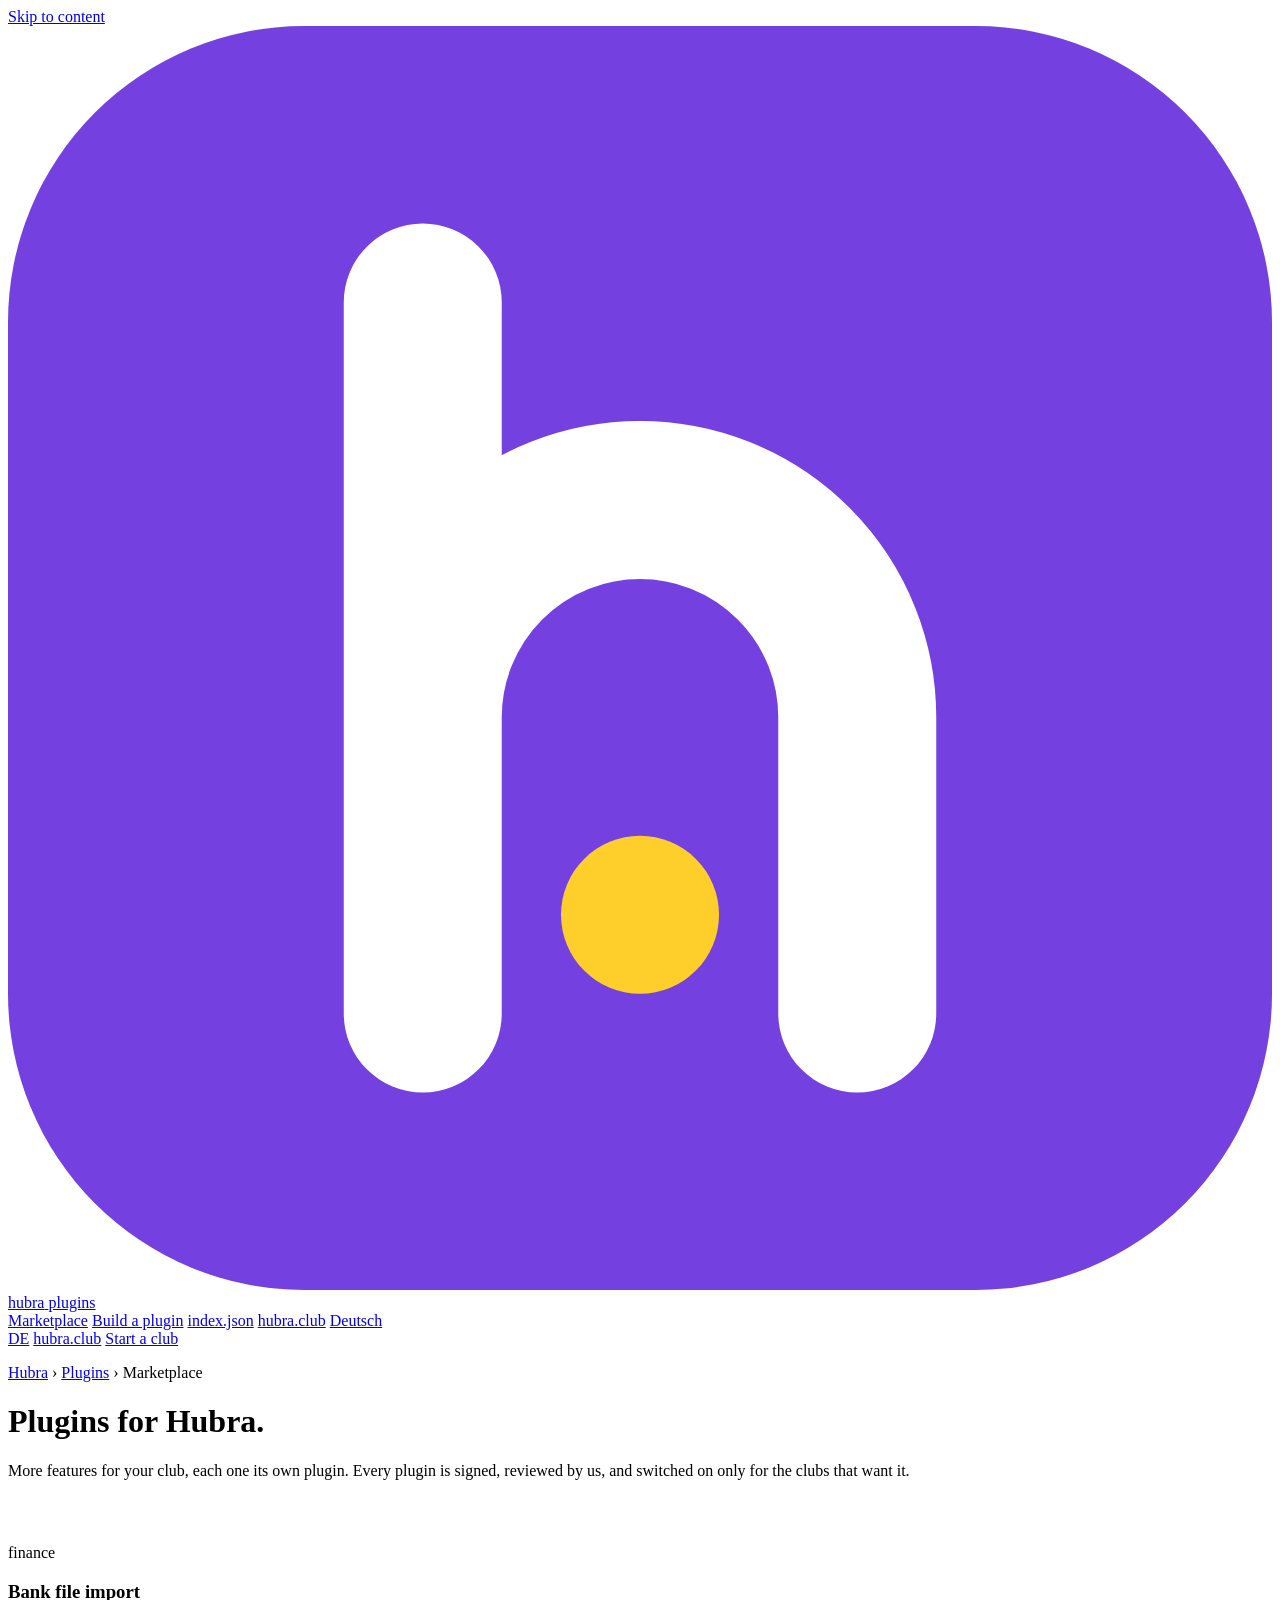
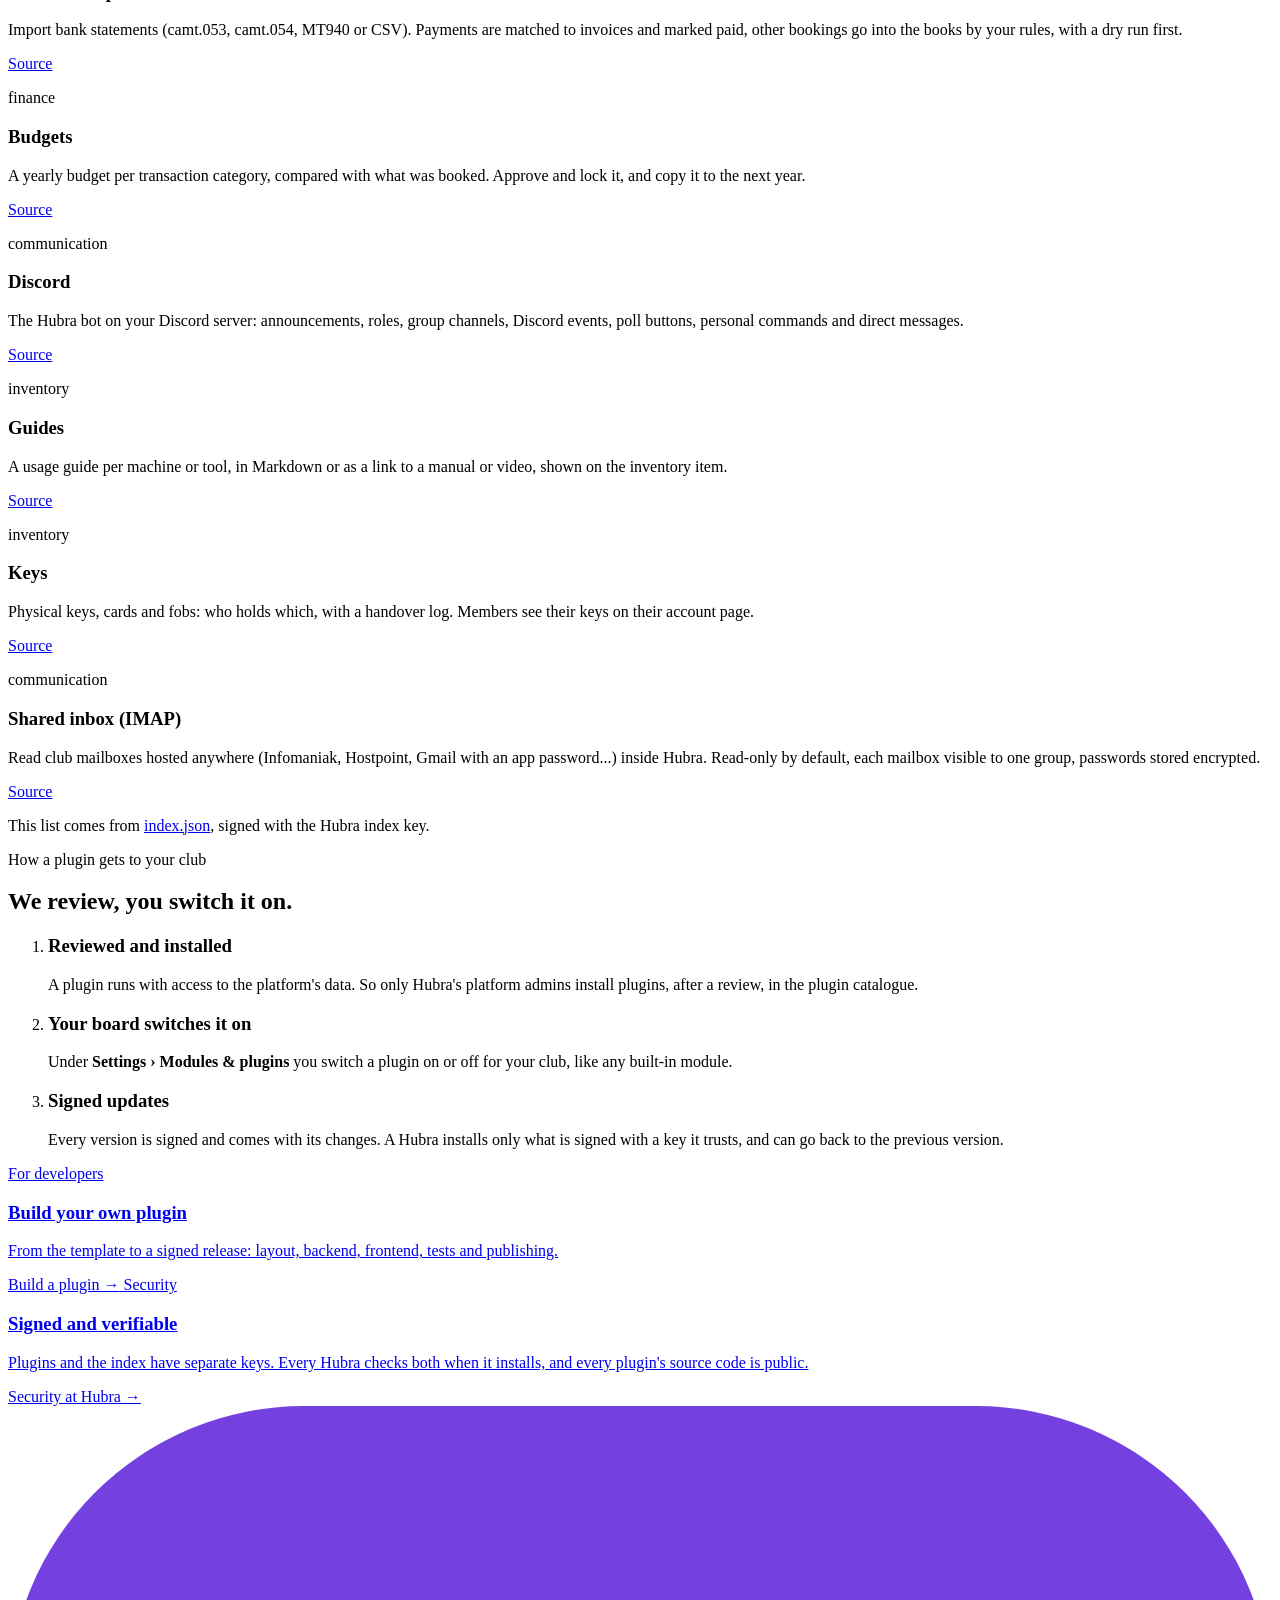
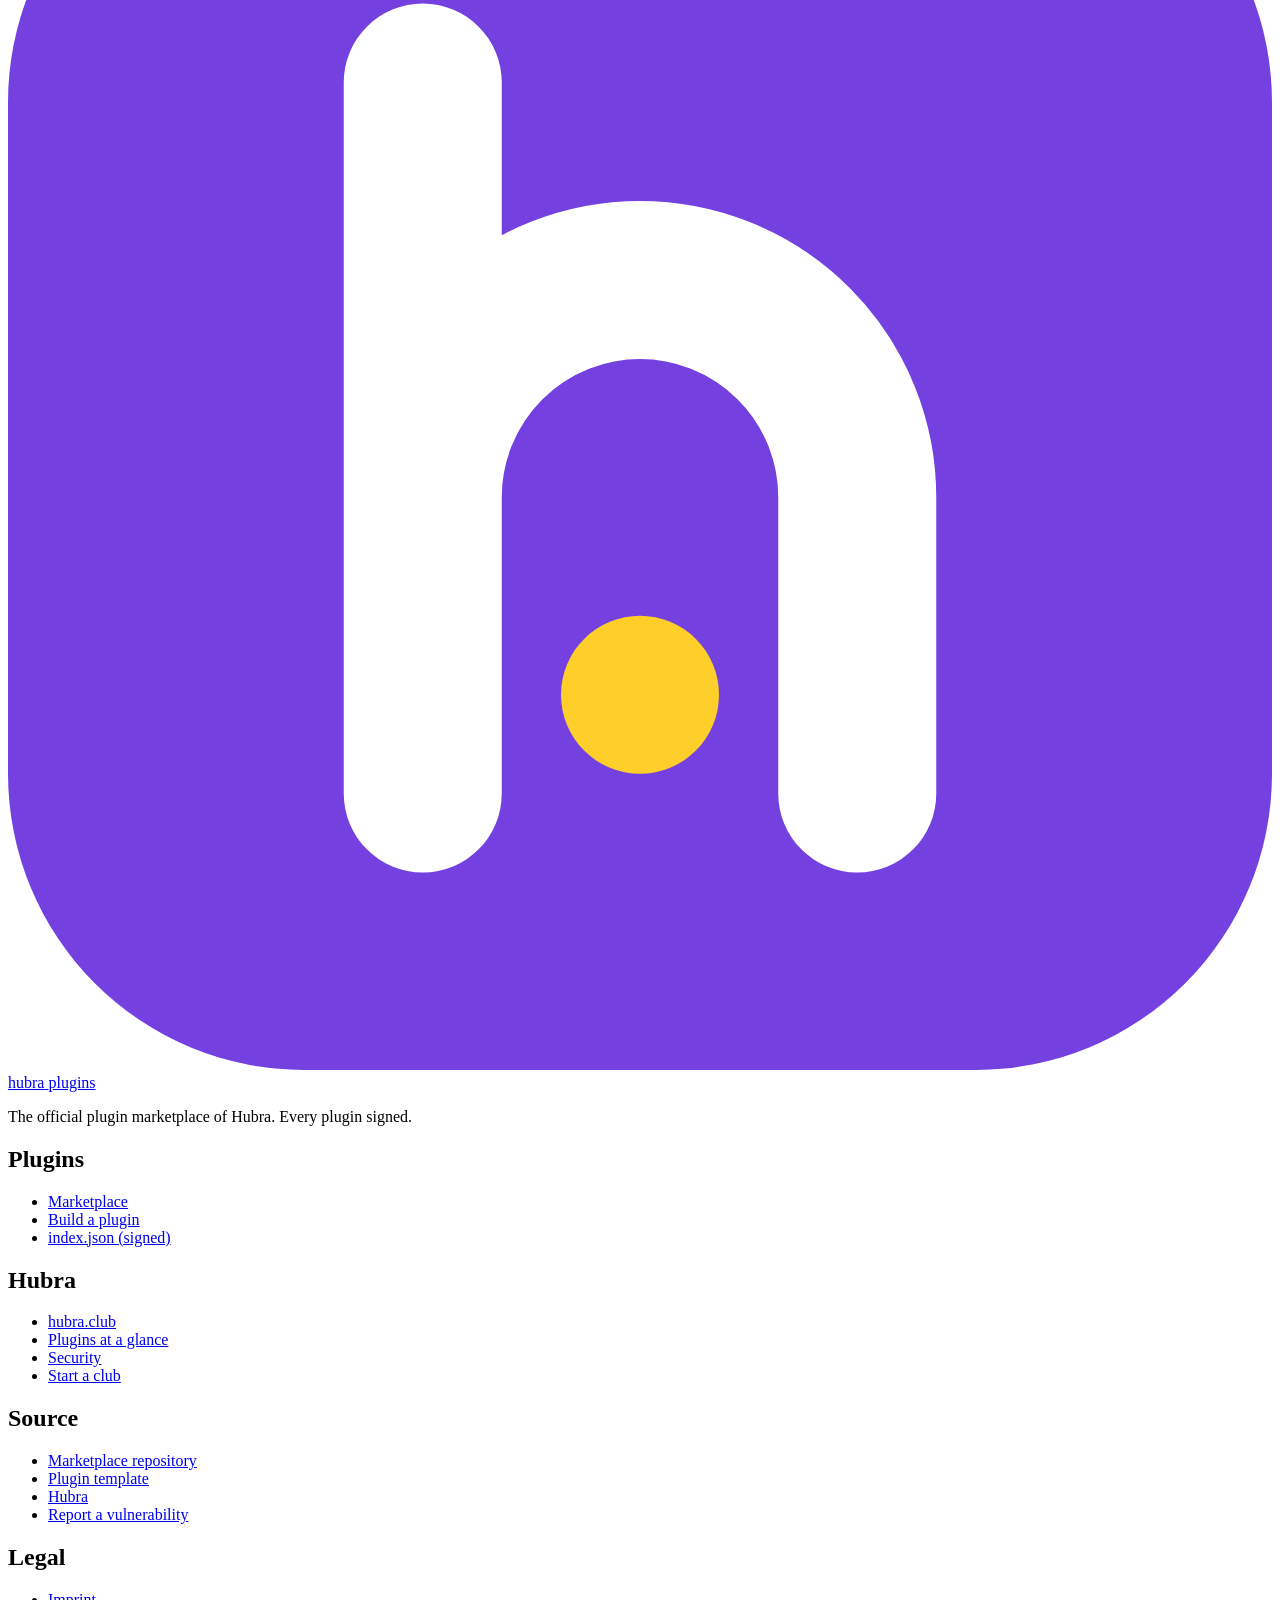
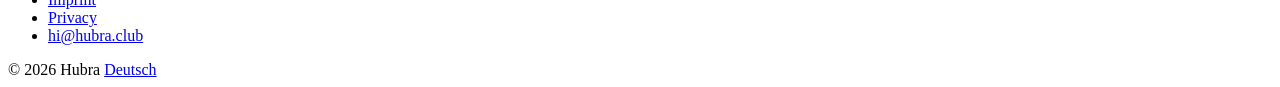
==== public/en/index.html @ 665e443a "Add the Marketplace and plugin guide pages to plugins.hubra.club A small static site next to the sig" ====
<!doctype html>
<html lang="en">
<head>
<meta charset="utf-8">
<meta name="viewport" content="width=device-width, initial-scale=1">
<title>Hubra Plugins: the marketplace</title>
<meta name="description" content="The official plugin marketplace of Hubra: bank import, budgets, Discord, shared inbox, keys and guides. Every plugin signed and reviewed.">
<link rel="canonical" href="https://plugins.hubra.club/en/">
<link rel="alternate" hreflang="de-CH" href="https://plugins.hubra.club/">
<link rel="alternate" hreflang="en" href="https://plugins.hubra.club/en/">
<link rel="alternate" hreflang="x-default" href="https://plugins.hubra.club/">
<meta name="theme-color" content="#7441e0">
<meta name="color-scheme" content="light dark">
<link rel="icon" href="/assets/favicon.svg" type="image/svg+xml">
<link rel="icon" href="/favicon.ico" sizes="32x32">
<link rel="apple-touch-icon" href="/assets/apple-touch-icon.png">
<meta property="og:type" content="website">
<meta property="og:site_name" content="Hubra Plugins">
<meta property="og:title" content="Hubra Plugins: the marketplace">
<meta property="og:description" content="The official plugin marketplace of Hubra: bank import, budgets, Discord, shared inbox, keys and guides. Every plugin signed and reviewed.">
<meta property="og:url" content="https://plugins.hubra.club/en/">
<meta property="og:image" content="https://hubra.club/assets/og-en.png">
<meta property="og:locale" content="en_GB">
<meta name="twitter:card" content="summary_large_image">
<link rel="preload" href="/assets/fonts/bricolage-grotesque-latin-wght-normal.woff2" as="font" type="font/woff2" crossorigin>
<link rel="preload" href="/assets/fonts/hanken-grotesk-latin-wght-normal.woff2" as="font" type="font/woff2" crossorigin>
<link rel="stylesheet" href="/assets/site.css">
<script src="/assets/theme.js"></script>
<link rel="stylesheet" href="/assets/market.css">
<script src="/assets/market.js" defer></script>
</head>
<body>
<a class="skip" href="#main">Skip to content</a>

<header class="top" id="top">
  <div class="wrap">
    <a class="brand" href="/en/" aria-label="Hubra Plugins, marketplace">
      <svg viewBox="0 0 64 64" aria-hidden="true"><rect width="64" height="64" rx="15" fill="#7441e0"/><path d="M21 14V50M21 35a11 11 0 0 1 22 0V50" fill="none" stroke="#fff" stroke-width="8" stroke-linecap="round" stroke-linejoin="round"/><circle cx="32" cy="45" r="4" fill="#fece2b"/></svg>
      <span class="wordmark">hubra</span>
      <span class="brand-sub">plugins</span>
    </a>
    <nav class="nav" id="nav" aria-label="Main navigation">
      <a href="/en/" aria-current="page">Marketplace</a>
      <a href="/en/develop/">Build a plugin</a>
      <a href="/index.json">index.json</a>
      <span class="nav-extra">
        <a href="https://hubra.club/en/plugins/">hubra.club</a>
        <a href="/" hreflang="de-CH" lang="de-CH">Deutsch</a>
      </span>
    </nav>
    <div class="top-actions">
      <button class="icon-btn theme-btn" type="button" aria-label="Change colour scheme" title="Change colour scheme" hidden><svg class="i-auto" viewBox="0 0 24 24" aria-hidden="true"><circle cx="12" cy="12" r="8.5"/><path d="M12 3.5v17a8.5 8.5 0 0 0 0-17z" fill="currentColor" stroke="none"/></svg><svg class="i-light" viewBox="0 0 24 24" aria-hidden="true"><circle cx="12" cy="12" r="4"/><path d="M12 2.5v2M12 19.5v2M4.6 4.6 6 6M18 18l1.4 1.4M2.5 12h2M19.5 12h2M4.6 19.4 6 18M18 6l1.4-1.4"/></svg><svg class="i-dark" viewBox="0 0 24 24" aria-hidden="true"><path d="M20 14.5A8.5 8.5 0 0 1 9.5 4a8.5 8.5 0 1 0 10.5 10.5z"/></svg></button>
      <a class="lang" href="/" hreflang="de-CH" lang="de-CH" title="Deutsch">DE</a>
      <a class="signin" href="https://hubra.club/en/plugins/">hubra.club</a>
      <a class="btn btn-p btn-sm" href="https://sso.hubra.club/start">Start a club</a>
      <button class="icon-btn menu-btn" type="button" aria-label="Menu" aria-expanded="false" aria-controls="nav" hidden><svg viewBox="0 0 24 24" aria-hidden="true"><path d="M4 7h16M4 12h16M4 17h16"/></svg></button>
    </div>
  </div>
</header>

<main id="main">
<div class="doc-hero page-hero">
  <div class="wrap">
    <p class="crumbs"><a href="https://hubra.club/en/">Hubra</a> › <a href="https://hubra.club/en/plugins/">Plugins</a> › Marketplace</p>
    <h1>Plugins for Hubra.</h1>
    <p>More features for your club, each one its own plugin. Every plugin is signed, reviewed by us, and switched on only for the clubs that want it.</p>
  </div>
</div>

<section id="marketplace" style="padding-top:48px">
  <div class="wrap">
    <div class="market-bar" data-market-bar hidden>
      <input type="search" placeholder="Search plugins" aria-label="Search plugins">
      <div class="chips" role="group" aria-label="Filter by area"></div>
      <span class="market-status" data-market-status aria-live="polite"></span>
    </div>
    <div class="grid" data-market>
      <article class="feat plugin-card" id="bank-import">
        <div class="top-row"><div class="tags"><span class="tag">finance</span></div></div>
        <h3>Bank file import</h3>
        <p>Import bank statements (camt.053, camt.054, MT940 or CSV). Payments are matched to invoices and marked paid, other bookings go into the books by your rules, with a dry run first.</p>
        <p class="links"><a href="https://github.com/hubra-app/hubra-plugin-bank-import">Source</a></p>
      </article>
      <article class="feat plugin-card" id="budgets">
        <div class="top-row"><div class="tags"><span class="tag">finance</span></div></div>
        <h3>Budgets</h3>
        <p>A yearly budget per transaction category, compared with what was booked. Approve and lock it, and copy it to the next year.</p>
        <p class="links"><a href="https://github.com/hubra-app/hubra-plugin-budgets">Source</a></p>
      </article>
      <article class="feat plugin-card" id="discord">
        <div class="top-row"><div class="tags"><span class="tag">communication</span></div></div>
        <h3>Discord</h3>
        <p>The Hubra bot on your Discord server: announcements, roles, group channels, Discord events, poll buttons, personal commands and direct messages.</p>
        <p class="links"><a href="https://github.com/hubra-app/hubra-plugin-discord">Source</a></p>
      </article>
      <article class="feat plugin-card" id="guides">
        <div class="top-row"><div class="tags"><span class="tag">inventory</span></div></div>
        <h3>Guides</h3>
        <p>A usage guide per machine or tool, in Markdown or as a link to a manual or video, shown on the inventory item.</p>
        <p class="links"><a href="https://github.com/hubra-app/hubra-plugin-guides">Source</a></p>
      </article>
      <article class="feat plugin-card" id="keys">
        <div class="top-row"><div class="tags"><span class="tag">inventory</span></div></div>
        <h3>Keys</h3>
        <p>Physical keys, cards and fobs: who holds which, with a handover log. Members see their keys on their account page.</p>
        <p class="links"><a href="https://github.com/hubra-app/hubra-plugin-keys">Source</a></p>
      </article>
      <article class="feat plugin-card" id="imap-inbox">
        <div class="top-row"><div class="tags"><span class="tag">communication</span></div></div>
        <h3>Shared inbox (IMAP)</h3>
        <p>Read club mailboxes hosted anywhere (Infomaniak, Hostpoint, Gmail with an app password...) inside Hubra. Read-only by default, each mailbox visible to one group, passwords stored encrypted.</p>
        <p class="links"><a href="https://github.com/hubra-app/hubra-plugin-imap-inbox">Source</a></p>
      </article>
    </div>
    <p class="trust-line" data-market-trust>This list comes from <a href="/index.json">index.json</a>, signed with the Hubra index key.</p>
  </div>
</section>

<section id="how" style="padding-top:0">
  <div class="wrap">
    <div class="sec-head">
      <span class="eyebrow">How a plugin gets to your club</span>
      <h2>We review, you switch it on.</h2>
    </div>
    <ol class="steps">
      <li><h3>Reviewed and installed</h3><p>A plugin runs with access to the platform's data. So only Hubra's platform admins install plugins, after a review, in the plugin catalogue.</p></li>
      <li><h3>Your board switches it on</h3><p>Under <strong>Settings › Modules &amp; plugins</strong> you switch a plugin on or off for your club, like any built-in module.</p></li>
      <li><h3>Signed updates</h3><p>Every version is signed and comes with its changes. A Hubra installs only what is signed with a key it trusts, and can go back to the previous version.</p></li>
    </ol>
  </div>
</section>

<section id="more" style="padding-top:0">
  <div class="wrap duo">
    <a class="feat link-card" href="/en/develop/">
      <span class="tag">For developers</span>
      <h3>Build your own plugin</h3>
      <p>From the template to a signed release: layout, backend, frontend, tests and publishing.</p>
      <span class="more-link">Build a plugin →</span>
    </a>
    <a class="feat link-card" href="https://hubra.club/en/security/">
      <span class="tag">Security</span>
      <h3>Signed and verifiable</h3>
      <p>Plugins and the index have separate keys. Every Hubra checks both when it installs, and every plugin's source code is public.</p>
      <span class="more-link">Security at Hubra →</span>
    </a>
  </div>
</section>
</main>

<footer class="foot">
  <div class="wrap">
    <div class="foot-brand">
      <a class="brand" href="/en/" aria-label="Hubra Plugins, marketplace">
        <svg viewBox="0 0 64 64" aria-hidden="true"><rect width="64" height="64" rx="15" fill="#7441e0"/><path d="M21 14V50M21 35a11 11 0 0 1 22 0V50" fill="none" stroke="#fff" stroke-width="8" stroke-linecap="round" stroke-linejoin="round"/><circle cx="32" cy="45" r="4" fill="#fece2b"/></svg>
        <span class="wordmark">hubra</span>
        <span class="brand-sub">plugins</span>
      </a>
      <p>The official plugin marketplace of Hubra. Every plugin signed.</p>
    </div>
    <div class="foot-cols">
      <div>
        <h2>Plugins</h2>
        <ul>
          <li><a href="/en/">Marketplace</a></li>
          <li><a href="/en/develop/">Build a plugin</a></li>
          <li><a href="/index.json">index.json (signed)</a></li>
        </ul>
      </div>
      <div>
        <h2>Hubra</h2>
        <ul>
          <li><a href="https://hubra.club/en/">hubra.club</a></li>
          <li><a href="https://hubra.club/en/plugins/">Plugins at a glance</a></li>
          <li><a href="https://hubra.club/en/security/">Security</a></li>
          <li><a href="https://sso.hubra.club/start">Start a club</a></li>
        </ul>
      </div>
      <div>
        <h2>Source</h2>
        <ul>
          <li><a href="https://github.com/hubra-app/hubra-plugins">Marketplace repository</a></li>
          <li><a href="https://github.com/hubra-app/hubra-plugins-template">Plugin template</a></li>
          <li><a href="https://github.com/hubra-app/hubra">Hubra</a></li>
          <li><a href="https://github.com/hubra-app/hubra-plugins/security/policy">Report a vulnerability</a></li>
        </ul>
      </div>
      <div>
        <h2>Legal</h2>
        <ul>
          <li><a href="https://hubra.club/en/imprint/">Imprint</a></li>
          <li><a href="https://hubra.club/en/privacy/">Privacy</a></li>
          <li><a href="mailto:hi@hubra.club">hi@hubra.club</a></li>
        </ul>
      </div>
    </div>
    <div class="foot-base">
      <span>© 2026 Hubra</span>
      <a href="/" hreflang="de-CH" lang="de-CH">Deutsch</a>
    </div>
  </div>
</footer>
</body>
</html>
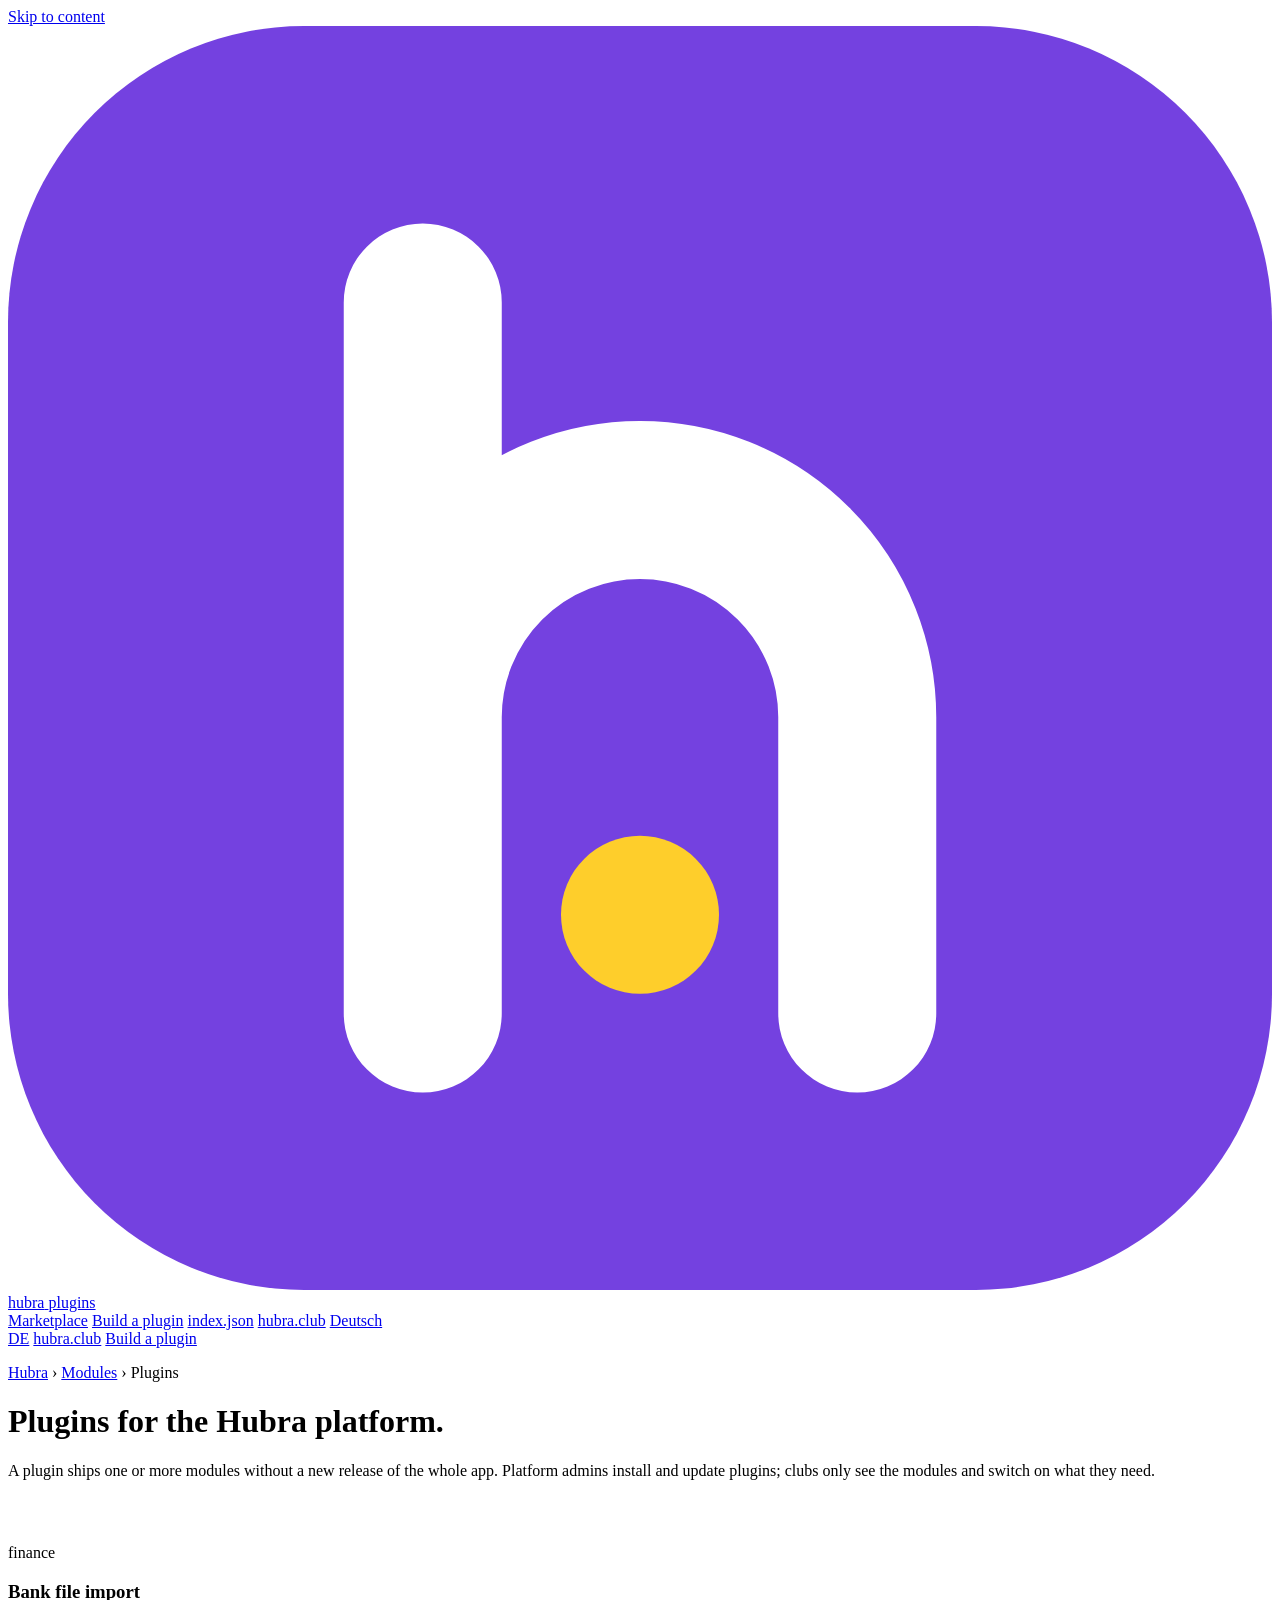
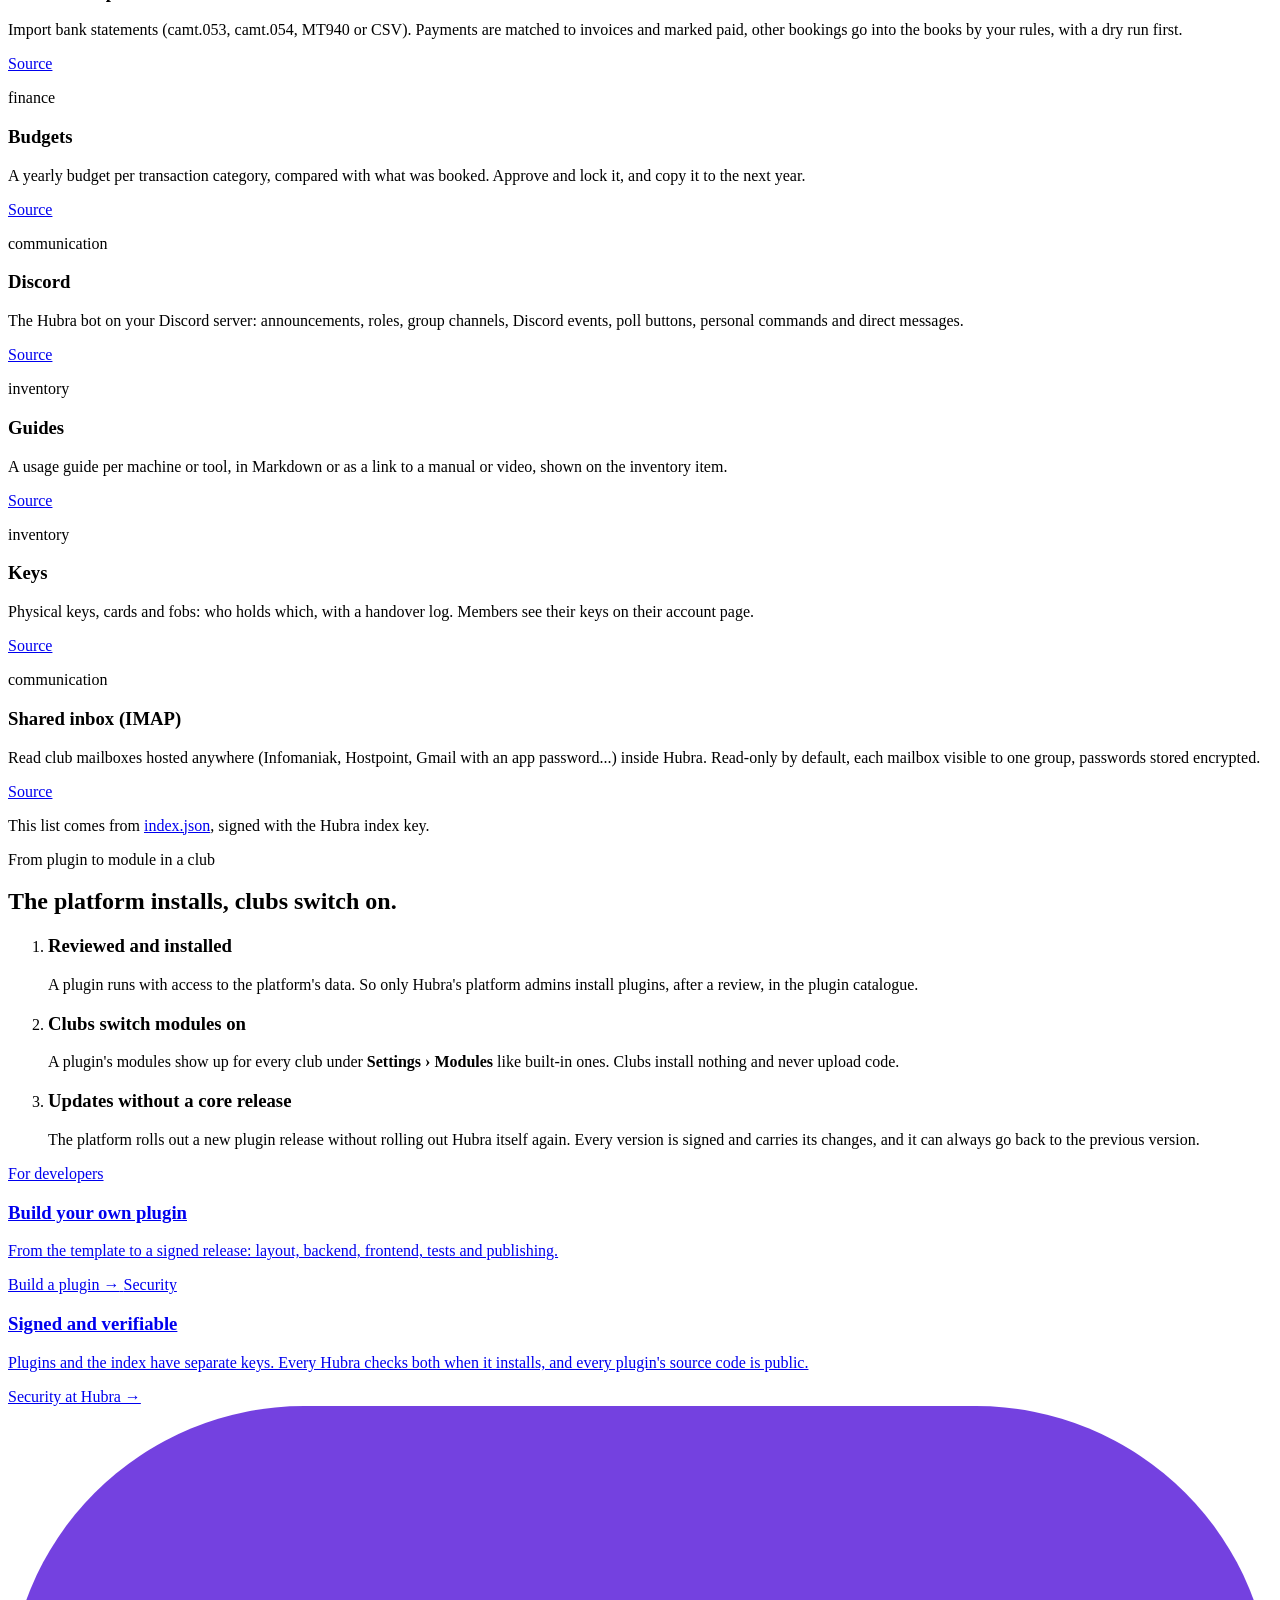
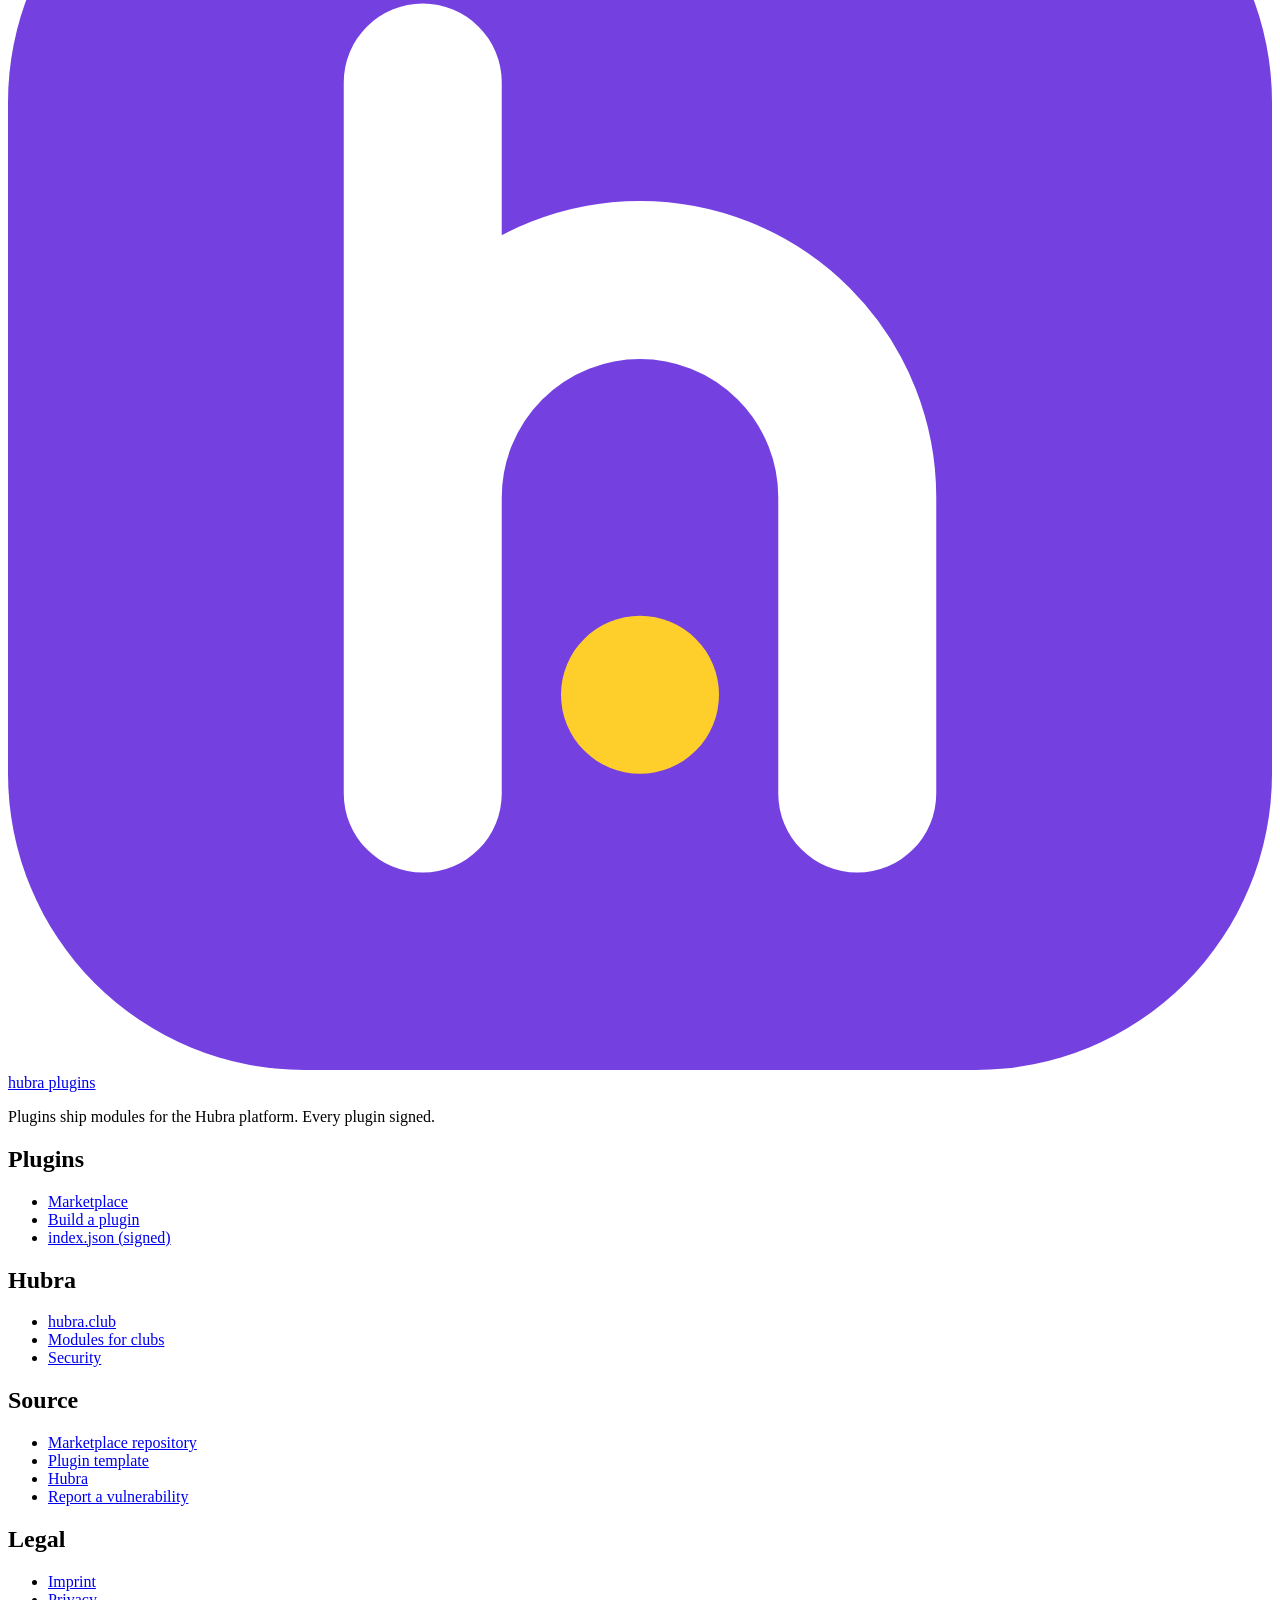
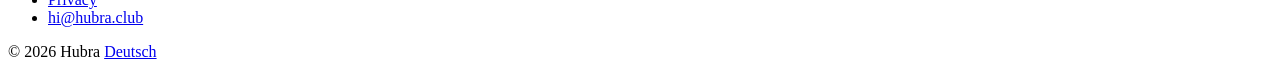
==== commit 2fbb08b5: "Aim plugins.hubra.club at the platform, not at clubs Clubs don't install plugins; they switch on the" ====
--- a/public/en/index.html
+++ b/public/en/index.html
@@ -4,7 +4,7 @@
 <meta charset="utf-8">
 <meta name="viewport" content="width=device-width, initial-scale=1">
 <title>Hubra Plugins: the marketplace</title>
-<meta name="description" content="The official plugin marketplace of Hubra: bank import, budgets, Discord, shared inbox, keys and guides. Every plugin signed and reviewed.">
+<meta name="description" content="Hubra&#x27;s official plugins: modules such as bank import, budgets, Discord, shared inbox, keys and guides, shipped without a new Hubra release. Every plugin signed.">
 <link rel="canonical" href="https://plugins.hubra.club/en/">
 <link rel="alternate" hreflang="de-CH" href="https://plugins.hubra.club/">
 <link rel="alternate" hreflang="en" href="https://plugins.hubra.club/en/">
@@ -17,7 +17,7 @@
 <meta property="og:type" content="website">
 <meta property="og:site_name" content="Hubra Plugins">
 <meta property="og:title" content="Hubra Plugins: the marketplace">
-<meta property="og:description" content="The official plugin marketplace of Hubra: bank import, budgets, Discord, shared inbox, keys and guides. Every plugin signed and reviewed.">
+<meta property="og:description" content="Hubra&#x27;s official plugins: modules such as bank import, budgets, Discord, shared inbox, keys and guides, shipped without a new Hubra release. Every plugin signed.">
 <meta property="og:url" content="https://plugins.hubra.club/en/">
 <meta property="og:image" content="https://hubra.club/assets/og-en.png">
 <meta property="og:locale" content="en_GB">
@@ -44,15 +44,15 @@
       <a href="/en/develop/">Build a plugin</a>
       <a href="/index.json">index.json</a>
       <span class="nav-extra">
-        <a href="https://hubra.club/en/plugins/">hubra.club</a>
+        <a href="https://hubra.club/en/modules/">hubra.club</a>
         <a href="/" hreflang="de-CH" lang="de-CH">Deutsch</a>
       </span>
     </nav>
     <div class="top-actions">
       <button class="icon-btn theme-btn" type="button" aria-label="Change colour scheme" title="Change colour scheme" hidden><svg class="i-auto" viewBox="0 0 24 24" aria-hidden="true"><circle cx="12" cy="12" r="8.5"/><path d="M12 3.5v17a8.5 8.5 0 0 0 0-17z" fill="currentColor" stroke="none"/></svg><svg class="i-light" viewBox="0 0 24 24" aria-hidden="true"><circle cx="12" cy="12" r="4"/><path d="M12 2.5v2M12 19.5v2M4.6 4.6 6 6M18 18l1.4 1.4M2.5 12h2M19.5 12h2M4.6 19.4 6 18M18 6l1.4-1.4"/></svg><svg class="i-dark" viewBox="0 0 24 24" aria-hidden="true"><path d="M20 14.5A8.5 8.5 0 0 1 9.5 4a8.5 8.5 0 1 0 10.5 10.5z"/></svg></button>
       <a class="lang" href="/" hreflang="de-CH" lang="de-CH" title="Deutsch">DE</a>
-      <a class="signin" href="https://hubra.club/en/plugins/">hubra.club</a>
-      <a class="btn btn-p btn-sm" href="https://sso.hubra.club/start">Start a club</a>
+      <a class="signin" href="https://hubra.club/en/modules/">hubra.club</a>
+      <a class="btn btn-p btn-sm" href="/en/develop/">Build a plugin</a>
       <button class="icon-btn menu-btn" type="button" aria-label="Menu" aria-expanded="false" aria-controls="nav" hidden><svg viewBox="0 0 24 24" aria-hidden="true"><path d="M4 7h16M4 12h16M4 17h16"/></svg></button>
     </div>
   </div>
@@ -61,9 +61,9 @@
 <main id="main">
 <div class="doc-hero page-hero">
   <div class="wrap">
-    <p class="crumbs"><a href="https://hubra.club/en/">Hubra</a> › <a href="https://hubra.club/en/plugins/">Plugins</a> › Marketplace</p>
-    <h1>Plugins for Hubra.</h1>
-    <p>More features for your club, each one its own plugin. Every plugin is signed, reviewed by us, and switched on only for the clubs that want it.</p>
+    <p class="crumbs"><a href="https://hubra.club/en/">Hubra</a> › <a href="https://hubra.club/en/modules/">Modules</a> › Plugins</p>
+    <h1>Plugins for the Hubra platform.</h1>
+    <p>A plugin ships one or more modules without a new release of the whole app. Platform admins install and update plugins; clubs only see the modules and switch on what they need.</p>
   </div>
 </div>
 
@@ -119,13 +119,13 @@
 <section id="how" style="padding-top:0">
   <div class="wrap">
     <div class="sec-head">
-      <span class="eyebrow">How a plugin gets to your club</span>
-      <h2>We review, you switch it on.</h2>
+      <span class="eyebrow">From plugin to module in a club</span>
+      <h2>The platform installs, clubs switch on.</h2>
     </div>
     <ol class="steps">
       <li><h3>Reviewed and installed</h3><p>A plugin runs with access to the platform's data. So only Hubra's platform admins install plugins, after a review, in the plugin catalogue.</p></li>
-      <li><h3>Your board switches it on</h3><p>Under <strong>Settings › Modules &amp; plugins</strong> you switch a plugin on or off for your club, like any built-in module.</p></li>
-      <li><h3>Signed updates</h3><p>Every version is signed and comes with its changes. A Hubra installs only what is signed with a key it trusts, and can go back to the previous version.</p></li>
+      <li><h3>Clubs switch modules on</h3><p>A plugin's modules show up for every club under <strong>Settings › Modules</strong> like built-in ones. Clubs install nothing and never upload code.</p></li>
+      <li><h3>Updates without a core release</h3><p>The platform rolls out a new plugin release without rolling out Hubra itself again. Every version is signed and carries its changes, and it can always go back to the previous version.</p></li>
     </ol>
   </div>
 </section>
@@ -156,7 +156,7 @@
         <span class="wordmark">hubra</span>
         <span class="brand-sub">plugins</span>
       </a>
-      <p>The official plugin marketplace of Hubra. Every plugin signed.</p>
+      <p>Plugins ship modules for the Hubra platform. Every plugin signed.</p>
     </div>
     <div class="foot-cols">
       <div>
@@ -171,9 +171,8 @@
         <h2>Hubra</h2>
         <ul>
           <li><a href="https://hubra.club/en/">hubra.club</a></li>
-          <li><a href="https://hubra.club/en/plugins/">Plugins at a glance</a></li>
+          <li><a href="https://hubra.club/en/modules/">Modules for clubs</a></li>
           <li><a href="https://hubra.club/en/security/">Security</a></li>
-          <li><a href="https://sso.hubra.club/start">Start a club</a></li>
         </ul>
       </div>
       <div>
